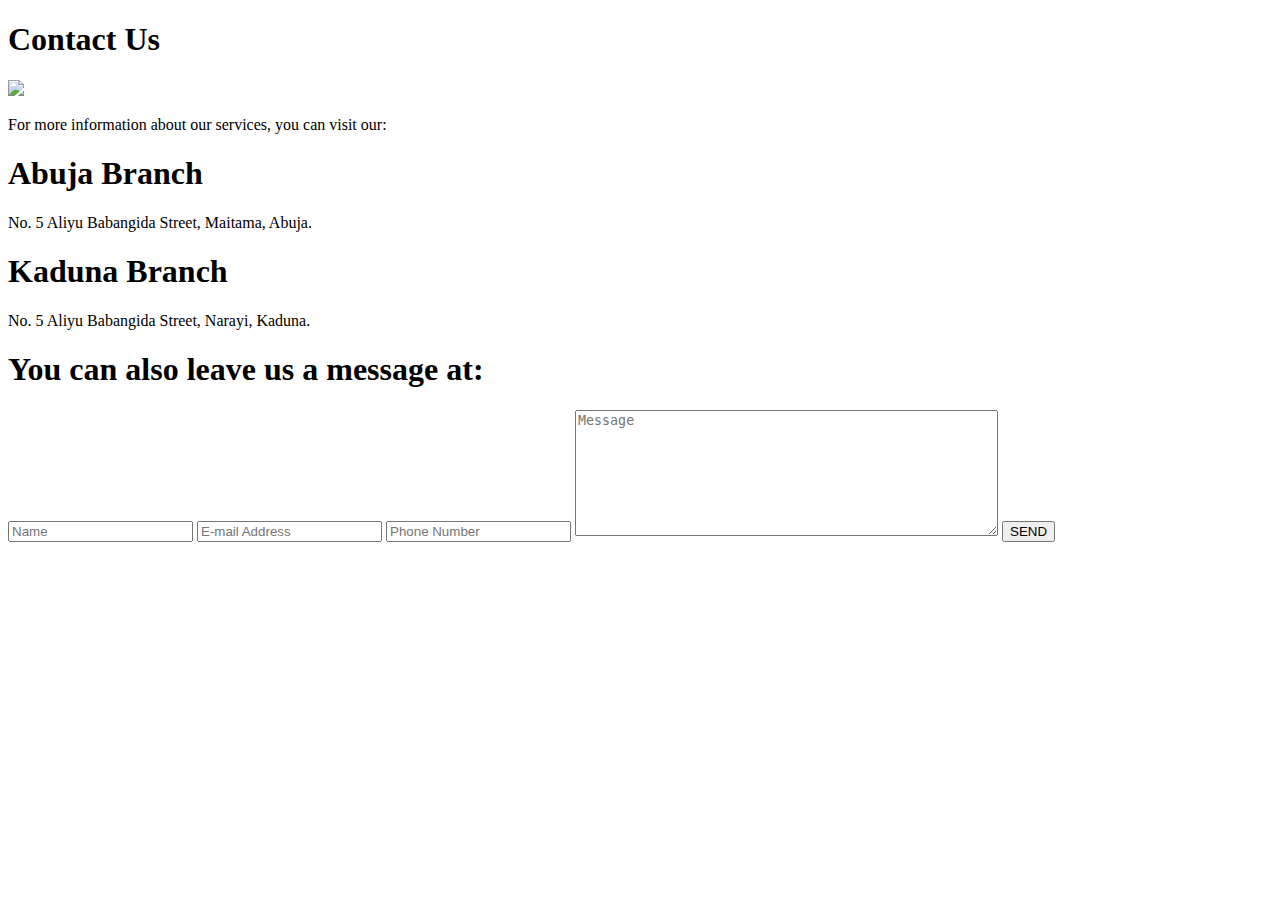
==== screens/contact-us.html @ 0c8cbbae "bug:user contact" ====
<!DOCTYPE html>
<html lang="en">
<head>
    <meta name="viewport" content="width=device-width, initial-scale=1.0">
    <title>Contact us</title>
    <link rel="stylesheet" type=text/css href="contact.css">
    
</head>
<body>
    <section class="bg contact">
        <div class="contact-us">
            <div class="sp">
                <h1 class="contact-title">Contact <span>Us</span>
                </h1>
                <span class="rect"><img src="rectangle.svg"> </span>
            </div>
            <p class="contact-desc">For more information about our services, you can visit our:</p>
            <div class="branches">
                <div class="branch">
                    <h1 class="branch-name">Abuja Branch</h1>
                    <p class="branch-street">No. 5 Aliyu Babangida Street, Maitama, Abuja.</p>
                </div>
                <div class="branch">
                    <h1 class="branch-name">Kaduna Branch</h1>
                    <p class="branch-street">No. 5 Aliyu Babangida Street, Narayi, Kaduna.</p>
                </div>
            </div>
        </div>
        <div class="form">
            <h1 class="form-title">You can also leave us a message at:</h1>
            <form>
                <input class="input-field" type="text" placeholder="Name" />
                <input class="input-field" type="email" placeholder="E-mail Address" />
                <input class="input-field" type="text" placeholder="Phone Number" />
                <textarea class="input-field" rows="8" cols="50" placeholder="Message"></textarea>
                <button class="btn" type="submit">SEND</button>
            </form>
        </div>
    </section>
</body>
</html>
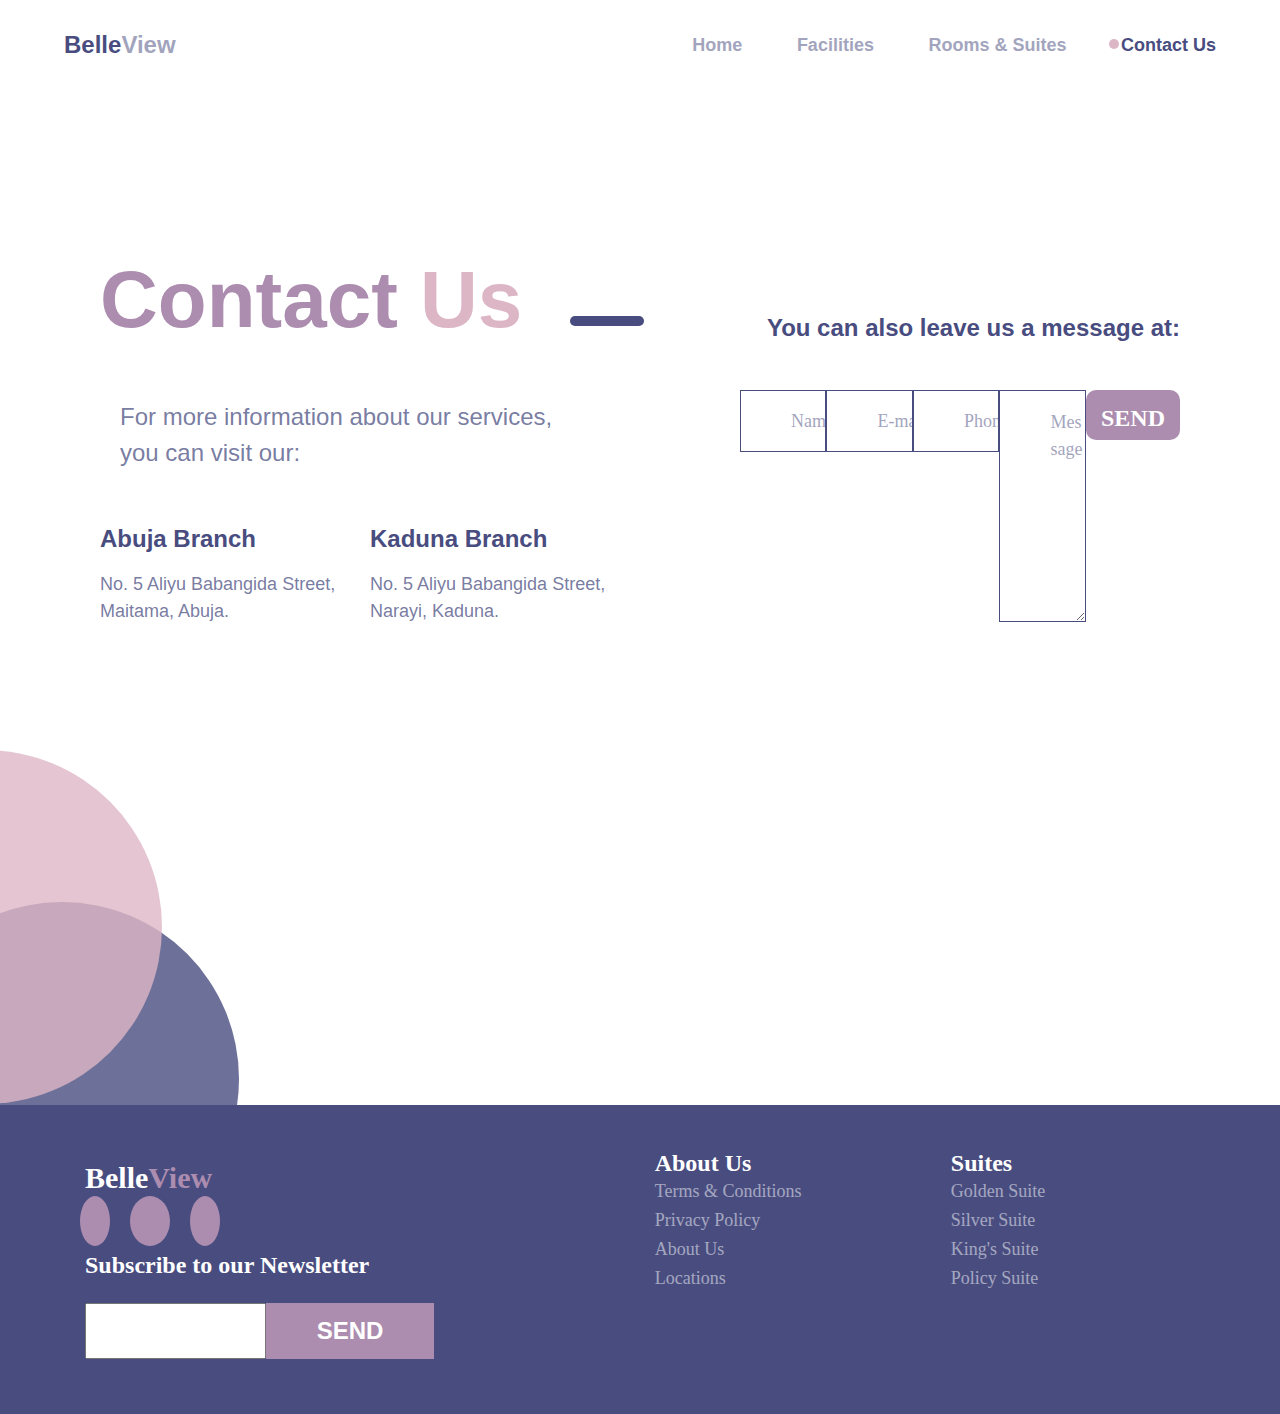
==== commit 5ecbb9b3: "Conflict resolved" ====
--- a/screens/contact-us.html
+++ b/screens/contact-us.html
@@ -1,41 +1,156 @@
 <!DOCTYPE html>
 <html lang="en">
-<head>
-    <meta name="viewport" content="width=device-width, initial-scale=1.0">
-    <title>Contact us</title>
-    <link rel="stylesheet" type=text/css href="contact.css">
-    
-</head>
-<body>
-    <section class="bg contact">
-        <div class="contact-us">
-            <div class="sp">
-                <h1 class="contact-title">Contact <span>Us</span>
-                </h1>
-                <span class="rect"><img src="rectangle.svg"> </span>
-            </div>
-            <p class="contact-desc">For more information about our services, you can visit our:</p>
-            <div class="branches">
-                <div class="branch">
-                    <h1 class="branch-name">Abuja Branch</h1>
-                    <p class="branch-street">No. 5 Aliyu Babangida Street, Maitama, Abuja.</p>
-                </div>
-                <div class="branch">
-                    <h1 class="branch-name">Kaduna Branch</h1>
-                    <p class="branch-street">No. 5 Aliyu Babangida Street, Narayi, Kaduna.</p>
-                </div>
-            </div>
+  <head>
+    <meta charset="UTF-8" />
+    <meta name="viewport" content="width=device-width, initial-scale=1.0" />
+    <title>Contact Us</title>
+    <link rel="stylesheet" href="../assets/css/contact.css" />
+    <link rel="stylesheet" href="../assets/css/header.css" />
+    <link rel="stylesheet" href="../assets/css/footer.css" />
+    <link
+      rel="stylesheet"
+      href="https://use.fontawesome.com/releases/v5.13.0/css/all.css"
+      integrity="sha384-Bfad6CLCknfcloXFOyFnlgtENryhrpZCe29RTifKEixXQZ38WheV+i/6YWSzkz3V"
+      crossorigin="anonymous"
+    />
+  </head>
+  <body>
+    <!-- =========CONTACT PAGE =========== -->
+    <nav class="nav">
+      <div class="logo">
+        <span class="logo-left">Belle</span><span class="logo-right">View</span>
+      </div>
+      <ul class="nav-links">
+        <li><a class="nav-link" href="../index.html">Home</a></li>
+        <li>
+          <a class="nav-link" href="/screens/facilities.html">Facilities</a>
+        </li>
+        <li>
+          <a class="nav-link" href="/screens/suites-and-rooms.html"
+            >Rooms & Suites</a
+          >
+        </li>
+        <li>
+          <a class="nav-link active" href="/screens/contact-us.html"
+            >Contact Us</a
+          >
+        </li>
+      </ul>
+      <div class="hamburger">
+        <div class="line line1"></div>
+        <div class="line line2"></div>
+        <div class="line line3"></div>
+      </div>
+    </nav>
+
+    <section class="contact-container">
+      <div class="contact-us">
+        <div class="contact-header">
+          <h1 class="contact-title">Contact <span>Us</span></h1>
+          <span class="contact-title-dash"></span>
         </div>
-        <div class="form">
-            <h1 class="form-title">You can also leave us a message at:</h1>
-            <form>
-                <input class="input-field" type="text" placeholder="Name" />
-                <input class="input-field" type="email" placeholder="E-mail Address" />
-                <input class="input-field" type="text" placeholder="Phone Number" />
-                <textarea class="input-field" rows="8" cols="50" placeholder="Message"></textarea>
-                <button class="btn" type="submit">SEND</button>
-            </form>
+        <p class="contact-desc">
+          For more information about our services, you can visit our:
+        </p>
+        <div class="contact-branches">
+          <div class="contact-branch">
+            <h3 class="branch-name">Abuja Branch</h3>
+            <p class="branch-street">
+              No. 5 Aliyu Babangida Street, Maitama, Abuja.
+            </p>
+          </div>
+          <div class="contact-branch">
+            <h3 class="branch-name">Kaduna Branch</h3>
+            <p class="branch-street">
+              No. 5 Aliyu Babangida Street, Narayi, Kaduna.
+            </p>
+          </div>
         </div>
+      </div>
+      <div class="contact-form">
+        <h3 class="form-title">You can also leave us a message at:</h3>
+        <form>
+          <input class="contact-name" type="text" placeholder="Name" />
+          <input
+            class="contact-email"
+            type="email"
+            placeholder="E-mail Address"
+          />
+          <input class="contact-no" type="text" placeholder="Phone Number" />
+          <textarea
+            class="contact-message"
+            rows="8"
+            cols="50"
+            placeholder="Message"
+          ></textarea>
+          <input class="contact-submit" type="submit" value="SEND" />
+        </form>
+      </div>
+      <div class="contact-circle"></div>
+      <div class="contact-circle circle-below"></div>
     </section>
-</body>
-</html>+    <footer class="footer">
+      <div class="footer-section1">
+        <div>
+          <h1 class="footer-title">Belle<span>View</span></h1>
+        </div>
+        <div class="footer-icons">
+          <a href="#"><i class="fab fa-twitter footer-tw"></i></a>
+          <a href="#"><i class="fab fa-facebook-f footer-fb"></i></a>
+          <a href="#"><i class="fab fa-linkedin-in footer-li"></i></a>
+        </div>
+        <div class="footer-newsletter">
+          <h1 class="footer-subscribe">Subscribe to our Newsletter</h1>
+          <form class="footer-form">
+            <input
+              class="footer-input"
+              type="text"
+              placeholder="E-mail Address"
+            />
+            <input class="footer-input" type="submit" value="SEND" />
+          </form>
+        </div>
+      </div>
+
+      <div class="footer-section2">
+        <div class="footer-about">
+          <h3 class="footer-about-title">About Us</h3>
+          <ul class="footer-ul">
+            <li class="footer-link-li">
+              <a class="footer-link" href="#">Terms & Conditions</a>
+            </li>
+            <li class="footer-link-li">
+              <a class="footer-link" href="#">Privacy Policy</a>
+            </li>
+            <li class="footer-link-li">
+              <a class="footer-link" href="#">About Us</a>
+            </li>
+            <li class="footer-link-li">
+              <a class="footer-link" href="#">Locations</a>
+            </li>
+          </ul>
+        </div>
+        <div class="footer-suites">
+          <h3 class="footer-suites-title">Suites</h3>
+          <ul class="footer-ul">
+            <li class="footer-link-li">
+              <a class="footer-link" href="#">Golden Suite</a>
+            </li>
+            <li class="footer-link-li">
+              <a class="footer-link" href="#">Silver Suite</a>
+            </li>
+            <li class="footer-link-li">
+              <a class="footer-link" href="#">King's Suite</a>
+            </li>
+            <li class="footer-link-li">
+              <a class="footer-link" href="#">Policy Suite</a>
+            </li>
+          </ul>
+        </div>
+      </div>
+    </footer>
+    <script src="../assets/js/header.js"></script>
+    <script src="../assets/js/main.js"></script>
+    <!-- ============= END OF CONTACT PAGE =================== -->
+  </body>
+</html>
--- a/assets/css/contact.css
+++ b/assets/css/contact.css
@@ -0,0 +1,217 @@
+/* =================== CONTACT STYLES ===================*/
+* {
+  margin: 0;
+  padding: 0;
+  box-sizing: border-box;
+}
+
+
+.contact-container {
+  height: 1015px;
+  display: flex;
+  width: 100%;
+  font-family: 'Poppins', sans-serif;
+  padding: 135px 100px 100px 100px;
+  position: relative;
+  overflow: hidden;
+}
+
+.contact-us {
+  width: 50%;
+}
+
+.contact-title {
+  font-size: 80px;
+  line-height: 150px;
+  font-weight: bold;
+  color: #ac8daf;
+  margin-bottom: 24px;
+}
+
+.contact-title>span {
+  color: #ddb6c6;
+}
+
+.contact-title-dash {
+  display: inline-block;
+  position: absolute;
+  width: 74px;
+  height: 10px;
+  left: 570px;
+  top: 226px;
+  background: #484c7f;
+  border-radius: 20px;
+}
+
+.nav {
+  background-color: white !important;
+}
+
+.contact-desc {
+  /* width: 522px; */
+  width: 90%;
+  padding-left: 20px;
+  top: 396px;
+  font-size: 24px;
+  line-height: 36px;
+  color: rgba(72, 76, 127, 0.74);
+  margin-bottom: 50px;
+}
+
+.contact-branches {
+  display: flex;
+}
+
+.branch-name {
+  font-weight: 600;
+  font-size: 24px;
+  line-height: 36px;
+  color: #484c7f;
+  margin-bottom: 14px;
+}
+
+.branch-street {
+  font-size: 18px;
+  line-height: 27px;
+  color: rgba(72, 76, 127, 0.74);
+  margin-bottom: 68.5px;
+}
+
+.contact-form {
+  width: 50%;
+  padding-left: 100px;
+  margin-top: 85px;
+}
+
+.form-title {
+  font-weight: 600;
+  font-size: 24px;
+  line-height: 36px;
+  text-align: end;
+  color: #484c7f;
+  margin-bottom: 44px;
+}
+
+.contact-name,
+.contact-email,
+.contact-no,
+.contact-message {
+  display: block;
+  margin-bottom: 14px;
+  width: 100%;
+  height: 62px;
+  font-family: Poppins;
+  font-style: normal;
+  font-weight: 500;
+  font-size: 18px;
+  line-height: 27px;
+  padding-left: 50px;
+  background: #ffffff;
+  border: 1px solid #484c7f;
+  box-sizing: border-box;
+  outline: none;
+  color: #484c7f;
+}
+
+.contact-message {
+  height: 232px;
+  margin-bottom: 25px;
+  padding-top: 18px;
+}
+
+.contact-name::placeholder,
+.contact-email::placeholder,
+.contact-no::placeholder {
+  color: #484c7f;
+  opacity: 0.5;
+}
+
+.contact-message::placeholder {
+  color: #484c7f;
+  opacity: 0.5;
+}
+
+.contact-submit {
+  width: 150px;
+  height: 50px;
+  background: #484c7f;
+  border-radius: 10px;
+  color: #ffffff;
+  font-family: Poppins;
+  font-style: normal;
+  font-weight: bold;
+  font-size: 18px;
+  line-height: 27px;
+  outline: none;
+  border: none;
+}
+
+.contact-submit:hover {
+  background-color: rgb(46, 50, 99);
+  cursor: pointer;
+}
+
+.contact-circle {
+  position: absolute;
+  top: 65%;
+  left: -15%;
+  height: 354px;
+  width: 354px;
+  border-radius: 50%;
+  z-index: 2;
+  background: rgba(221, 182, 198, 0.8);
+}
+
+.circle-below {
+  top: 80%;
+  left: -9%;
+  z-index: 1;
+  background: rgba(72, 76, 127, 0.8);
+}
+
+/* ===============END OF CONTACT FORM=========== */
+@media screen and (min-width: 300px) and (max-width: 800px) {
+
+  .contact-container {
+    margin: 2rem;
+    padding: 0;
+    height: 100%;
+    display: block;
+    width: 100%;
+    font-family: 'Poppins', sans-serif;
+    position: relative;
+    overflow: hidden;
+  }
+
+  .contact-us {
+    width: 100%;
+  }
+
+  .contact-title {
+    font-size: 45px;
+  }
+
+  .contact-form {
+    width: 100%;
+    padding-left: 0;
+  }
+
+  .form-title {
+    text-align: start;
+  }
+
+  .contact-name,
+  .contact-email,
+  .contact-no,
+  .contact-message {
+    width: 90%
+  }
+
+  .contact-circle {
+    display: none;
+  }
+
+  .branch-street {
+    font-size: 16px;
+  }
+}
--- a/assets/css/header.css
+++ b/assets/css/header.css
@@ -0,0 +1,145 @@
+* {
+  margin: 0;
+  padding: 0;
+  box-sizing: border-box;
+}
+
+.nav {
+  font-family: "Poppins", sans-serif;
+  display: flex;
+  justify-content: space-around;
+  align-items: center;
+  min-height: 10vh;
+  background-color: rgba(221, 182, 198, 0.2);
+  z-index: 100;
+  position: relative;
+  padding: 0 5%;
+}
+
+.logo {
+  text-transform: capitalize;
+  font-weight: 600;
+  font-size: 24px;
+  line-height: 36px;
+  cursor: pointer;
+  width: 60%;
+}
+
+.logo-left {
+  color: #484c7f;
+}
+
+.logo-right {
+  color: #484c7f;
+  opacity: 0.5;
+}
+
+.nav-links {
+  display: flex;
+  justify-content: space-between;
+  width: 50%;
+  list-style-type: none;
+  font-weight: bold;
+  font-size: 18px;
+  line-height: 27px;
+}
+
+.nav-links .nav-link {
+  text-decoration: none;
+  color: #484c7f;
+  opacity: 0.5;
+  position: relative;
+}
+
+.nav-links .active,
+.nav-links .nav-link:hover {
+  color: #484c7f;
+  opacity: 1;
+}
+
+.nav-links .nav-link:hover::before,
+.nav-links .active::before {
+  content: "";
+  display: block;
+  width: 10px;
+  height: 10px;
+  background-color: #ddb6c6;
+  border-radius: 50%;
+  position: absolute;
+  bottom: 6px;
+  left: -12px;
+}
+
+.hamburger {
+  display: none;
+}
+
+/*
+  ##Device = Tablets, Ipads (portrait)
+  ##Screen = B/w 768px to 1024px
+*/
+
+@media (min-width: 768px) and (max-width: 1024px) {
+  .nav-links {
+    width: 60%;
+  }
+
+  .logo {
+    width: 30%;
+  }
+}
+
+/*
+  ##Device = Low Resolution Tablets, Mobiles (Landscape)
+  ##Screen = B/w 481px to 767px
+*/
+
+@media (max-width: 768px) {
+  .hamburger {
+    display: block;
+    position: relative;
+    cursor: pointer;
+  }
+
+  .hamburger .line {
+    width: 28px;
+    height: 2px;
+    background-color: #484c7f;
+    margin: 5px;
+  }
+
+  .hamburger .line:nth-child(1) {
+    position: absolute;
+    top: -7px;
+    right: 0;
+    width: 20px;
+  }
+
+  .nav-links {
+    transition: opacity .1s ease-out;
+    opacity: 0;
+    height: 0;
+    overflow: hidden;
+  }
+
+  .nav-open {
+    position: absolute;
+    padding-left: 12%;
+    height: 25vh;
+    top: 10vh;
+    background-color: rgba(221, 182, 198, 0.2);
+    display: flex;
+    flex-direction: column;
+    width: 100%;
+    padding-bottom: 6%;
+    opacity: 1;
+  }
+
+  .logo {
+    width: 70%;
+  }
+
+  .push-down {
+    margin-top: 25vh;
+  }
+}
--- a/assets/css/footer.css
+++ b/assets/css/footer.css
@@ -0,0 +1,297 @@
+.footer {
+    display: flex;
+    flex-wrap: wrap;
+    width: auto;
+    padding: 40px;
+    background: #484C7F;
+    font-family: Poppins;
+    align-content: center;
+}
+
+.footer-section1 {
+    width: 45%;
+    padding: 0px 2.5%;
+}
+
+.footer-section2 {
+    width: 45%;
+    display: flex;
+    justify-content: space-around;
+}
+
+.footer-title {
+    font-family: Poppins;
+    font-weight: 600;
+    font-size: 30px;
+    line-height: 36px;
+    padding: 15px;
+    color: #fff;
+}
+
+.footer-title>span {
+    color: #AC8DAF;
+}
+
+/* icons styling */
+
+.footer-tw,
+.footer-fb,
+.footer-li {
+    padding: 15px;
+    background-color: #AC8DAF;
+    font-size: 18px;
+    margin: 0 10px;
+    border-radius: 100%;
+    color: #fff;
+
+}
+
+.footer-fb {
+    padding: 15px 20px;
+}
+
+.footer-newsletter {
+    padding: 15px;
+}
+
+.footer-subscribe {
+    color: #fff;
+    font-family: Poppins;
+    font-style: normal;
+    font-weight: 600;
+    font-size: 24px;
+    line-height: 36px;
+    margin-bottom: 20px;
+}
+
+form {
+    display: flex;
+}
+
+input[type="text2"] {
+    border-top-left-radius: 2px;
+    border-bottom-left-radius: 2px;
+    padding: 0.625rem !important;
+    font-style: normal;
+    font-weight: 500;
+    font-size: 18px;
+    line-height: 27px;
+    background: #484C7F;
+    width: 350px;
+    border: 2px solid #AC8DAF;
+    outline: none;
+    color: #fff
+}
+
+::placeholder {
+    color: #fff;
+    opacity: 0.5;
+}
+
+
+input[type="submit"] {
+    width: 168px;
+    background: #AC8DAF;
+    border: 2px solid #AC8DAF;
+    cursor: pointer;
+    border: 0;
+    padding: 0.625rem 0.9375rem;
+    font-size: 24px;
+    font-weight: bold;
+    line-height: 36px;
+    color: #fff;
+}
+
+.footer-about-title,
+.footer-suites-title {
+    color: #fff;
+    font-family: Poppins;
+    font-style: normal;
+    font-weight: 600;
+    font-size: 24px;
+    line-height: 36px;
+}
+
+.footer-link {
+    text-decoration: none;
+    color: #fff;
+}
+
+.footer-ul {
+    list-style: none;
+    padding: inherit;
+}
+
+.footer-link-li {
+    padding-bottom: 8px;
+    font-size: 18px;
+    color: #fff;
+    opacity: 0.5;
+}
+
+
+@media screen and (max-width: 1024px) {
+    .footer-section1 {
+        width: 50%;
+    }
+
+    .footer-section2 {
+        width: 40%
+    }
+
+    input[type="text"] {
+        width: 250px;
+    }
+
+    input[type="submit"] {
+        width: 120px;
+        font-size: 18px;
+    }
+}
+
+@media screen and (max-width: 768px) {
+    .footer {
+        padding: 20px;
+    }
+
+    input[type="text"] {
+        width: 250px;
+    }
+
+    input[type="submit"] {
+        width: 120px;
+        font-size: 18px;
+    }
+
+    .footer-section1 {
+        width: 100%;
+        padding: 0;
+        margin-bottom: 30px;
+    }
+
+    .footer-section2 {
+        width: 100%;
+        justify-content: left;
+    }
+
+    .footer-about,
+    .footer-suites {
+        padding: 0 10px;
+        width: 50%;
+    }
+
+    .footer-title,
+    .footer-subscribe {
+        font-size: 24px;
+    }
+
+    .footer-about-title,
+    .footer-suites-title {
+        font-size: 18px;
+    }
+
+    .footer-ul {
+        padding: 0;
+    }
+
+    .footer-link-li {
+        font-size: 18px;
+    }
+
+    input[type="text"] {
+        width: 300px
+    }
+
+    input[type="submit"] {
+        width: 120px;
+        font-size: 18px;
+    }
+}
+
+@media screen and (max-width: 425px) {
+    .footer {
+        padding: 0;
+    }
+
+    .footer-section1,
+    .footer-section2 {
+        width: 100%;
+    }
+
+    .about {
+        padding: 0 15px;
+    }
+
+    form {
+        flex-wrap: nowrap;
+    }
+
+    input[type="text"] {
+        width: 70%;
+    }
+
+    input[type="submit"] {
+        width: 35% !important;
+
+    }
+}
+
+@media screen and (max-width: 320px) {
+    form {
+        display: flex;
+        flex-direction: column;
+        margin-top: 5px;
+        width: 100%;
+    }
+
+    .footer-subscribe {
+        font-size: 18px;
+        padding: 0;
+        margin-bottom: 0;
+    }
+
+    .footer-newsletter {
+        padding: 0 !important;
+    }
+
+    .footer-subscribe {
+        padding-left: 10px;
+    }
+
+    .footer-tw,
+    .footer-fb,
+    .footer-li {
+        padding: 10px;
+    }
+
+
+
+    input[type="text"] {
+        width: 90%;
+        padding: 10px 0px 10px 8px !important;
+        border: 1px solid #AC8DAF;
+        margin: 10px auto;
+    }
+
+    input[type="submit"] {
+        width: 93% !important;
+        padding: 8px 0 8px 0 !important;
+        margin: 0 auto;
+    }
+
+    .footer-tw,
+    .footer-fb,
+    .footer-li {
+        font-size: 14px;
+        margin: 0 5px;
+        color: #fff;
+    }
+
+    .footer-title {
+        padding: 8px;
+    }
+
+    .footer-fb {
+        padding: 10px 12px;
+    }
+} 
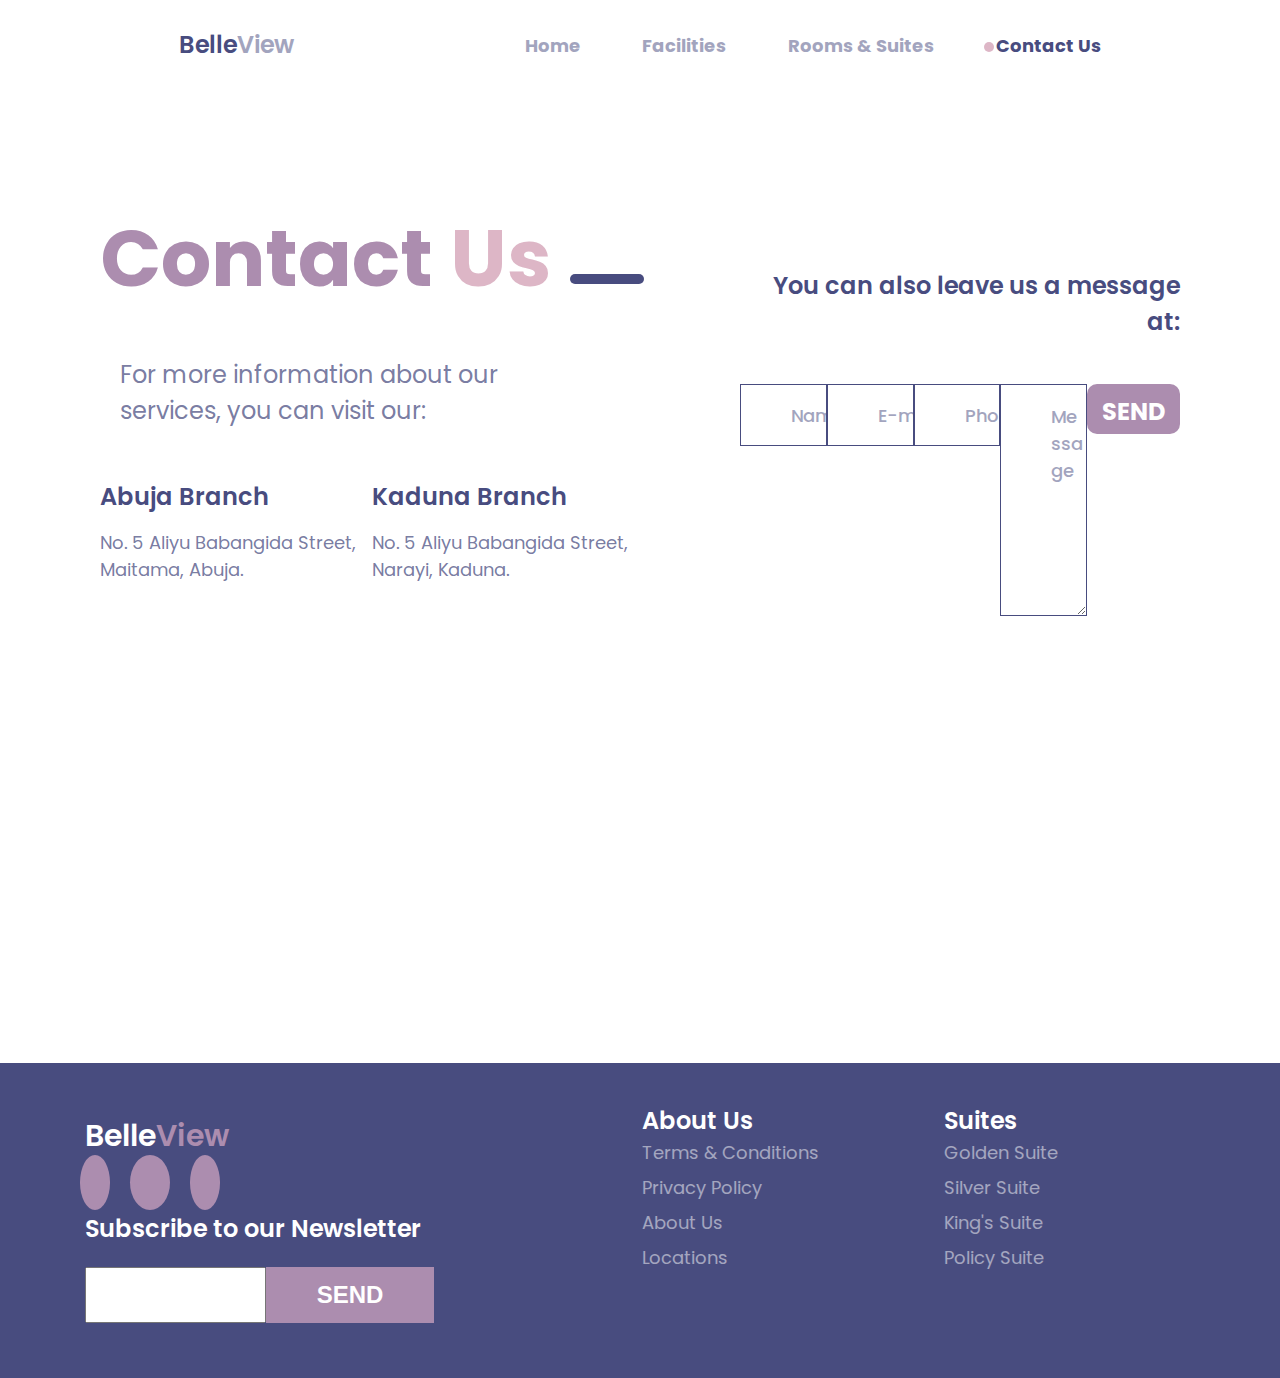
==== commit ab740b43: "new fix2" ====
--- a/screens/contact-us.html
+++ b/screens/contact-us.html
@@ -4,6 +4,11 @@
     <meta charset="UTF-8" />
     <meta name="viewport" content="width=device-width, initial-scale=1.0" />
     <title>Contact Us</title>
+    <link
+      rel="shortcut icon"
+      href="../assets/images/favicon.png"
+      type="image/x-icon"
+    />
     <link rel="stylesheet" href="../assets/css/contact.css" />
     <link rel="stylesheet" href="../assets/css/header.css" />
     <link rel="stylesheet" href="../assets/css/footer.css" />
@@ -13,13 +18,21 @@
       integrity="sha384-Bfad6CLCknfcloXFOyFnlgtENryhrpZCe29RTifKEixXQZ38WheV+i/6YWSzkz3V"
       crossorigin="anonymous"
     />
+    <link
+      href="https://fonts.googleapis.com/css?family=Poppins:100,300,300i,400&display=swap"
+      rel="stylesheet"
+      type="text/css"
+    />
   </head>
   <body>
     <!-- =========CONTACT PAGE =========== -->
     <nav class="nav">
-      <div class="logo">
-        <span class="logo-left">Belle</span><span class="logo-right">View</span>
-      </div>
+      <a class="logo-link" href="../index.html">
+        <div class="logo">
+          <span class="logo-left">Belle</span
+          ><span class="logo-right">View</span>
+        </div>
+      </a>
       <ul class="nav-links">
         <li><a class="nav-link" href="../index.html">Home</a></li>
         <li>
@@ -46,8 +59,9 @@
     <section class="contact-container">
       <div class="contact-us">
         <div class="contact-header">
-          <h1 class="contact-title">Contact <span>Us</span></h1>
-          <span class="contact-title-dash"></span>
+          <h1 class="contact-title">
+            Contact <span>Us</span> <span class="contact-title-dash"></span>
+          </h1>
         </div>
         <p class="contact-desc">
           For more information about our services, you can visit our:
@@ -86,8 +100,9 @@
           <input class="contact-submit" type="submit" value="SEND" />
         </form>
       </div>
-      <div class="contact-circle"></div>
-      <div class="contact-circle circle-below"></div>
+      <div class="contact-circle">
+        <img src="../assets/ellipse/merged/ellipse-3.png" alt="" srcset="" />
+      </div>
     </section>
     <footer class="footer">
       <div class="footer-section1">
--- a/assets/css/contact.css
+++ b/assets/css/contact.css
@@ -6,14 +6,17 @@
 }
 
 
+
 .contact-container {
   height: 1015px;
   display: flex;
   width: 100%;
+  margin-top: 3rem;
   font-family: 'Poppins', sans-serif;
   padding: 135px 100px 100px 100px;
   position: relative;
   overflow: hidden;
+  overscroll-behavior-y: none;
 }
 
 .contact-us {
@@ -153,24 +156,16 @@
 
 .contact-circle {
   position: absolute;
-  top: 65%;
-  left: -15%;
-  height: 354px;
-  width: 354px;
-  border-radius: 50%;
-  z-index: 2;
-  background: rgba(221, 182, 198, 0.8);
-}
-
-.circle-below {
-  top: 80%;
-  left: -9%;
-  z-index: 1;
-  background: rgba(72, 76, 127, 0.8);
-}
+  top: 54%;
+  left: -7%;
+}
+
 
 /* ===============END OF CONTACT FORM=========== */
-@media screen and (min-width: 300px) and (max-width: 800px) {
+@media screen and (min-width: 300px) and (max-width: 950px) {
+  .contact-title-dash {
+    display: none;
+  }
 
   .contact-container {
     margin: 2rem;
@@ -215,3 +210,35 @@
     font-size: 16px;
   }
 }
+
+@media screen and (max-width: 1204px) {
+  .contact-title-dash {
+    left: 492px;
+  }
+
+  .contact-branches {
+    display: block;
+  }
+
+  .contact-title {
+    font-size: 68px;
+  }
+
+  .branch-street {
+    font-size: 16px;
+  }
+}
+
+@media only screen and (max-width: 375px) {
+  .contact-title {
+    font-size: 50px;
+  }
+
+  .contact-desc {
+    font-size: 20px;
+  }
+
+  .branch-street {
+    font-size: 18px;
+  }
+}
--- a/assets/css/header.css
+++ b/assets/css/header.css
@@ -2,6 +2,10 @@
   margin: 0;
   padding: 0;
   box-sizing: border-box;
+}
+
+.logo-link {
+  text-decoration: none;
 }
 
 .nav {
@@ -10,10 +14,15 @@
   justify-content: space-around;
   align-items: center;
   min-height: 10vh;
-  background-color: rgba(221, 182, 198, 0.2);
   z-index: 100;
-  position: relative;
+  position: fixed;
+  top: 0;
+  width: 100%;
   padding: 0 5%;
+}
+
+.scrolled {
+  background-color: #fff;
 }
 
 .logo {
@@ -116,7 +125,7 @@
   }
 
   .nav-links {
-    transition: opacity .1s ease-out;
+    transition: opacity 0.1s ease-out;
     opacity: 0;
     height: 0;
     overflow: hidden;
@@ -127,7 +136,7 @@
     padding-left: 12%;
     height: 25vh;
     top: 10vh;
-    background-color: rgba(221, 182, 198, 0.2);
+    background-color: inherit;
     display: flex;
     flex-direction: column;
     width: 100%;
@@ -140,6 +149,6 @@
   }
 
   .push-down {
-    margin-top: 25vh;
+    margin-top: 35vh;
   }
 }
